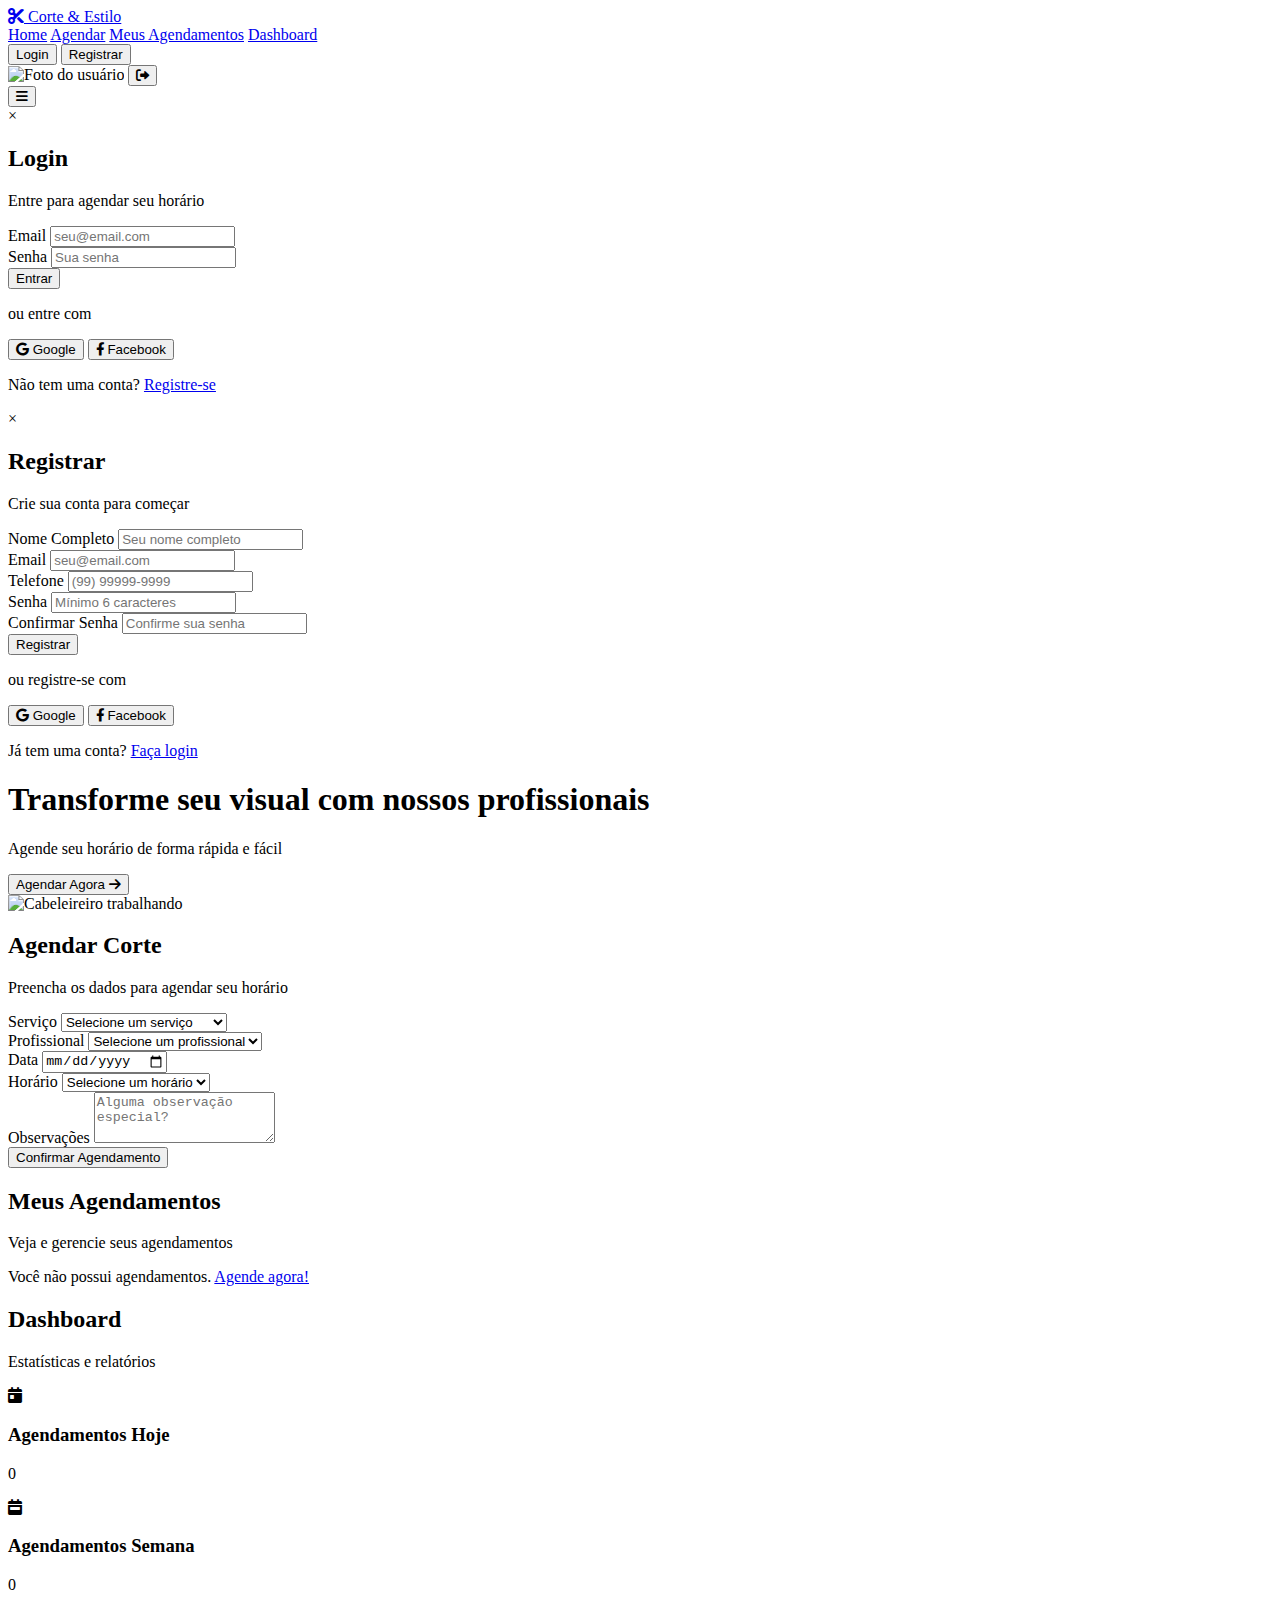
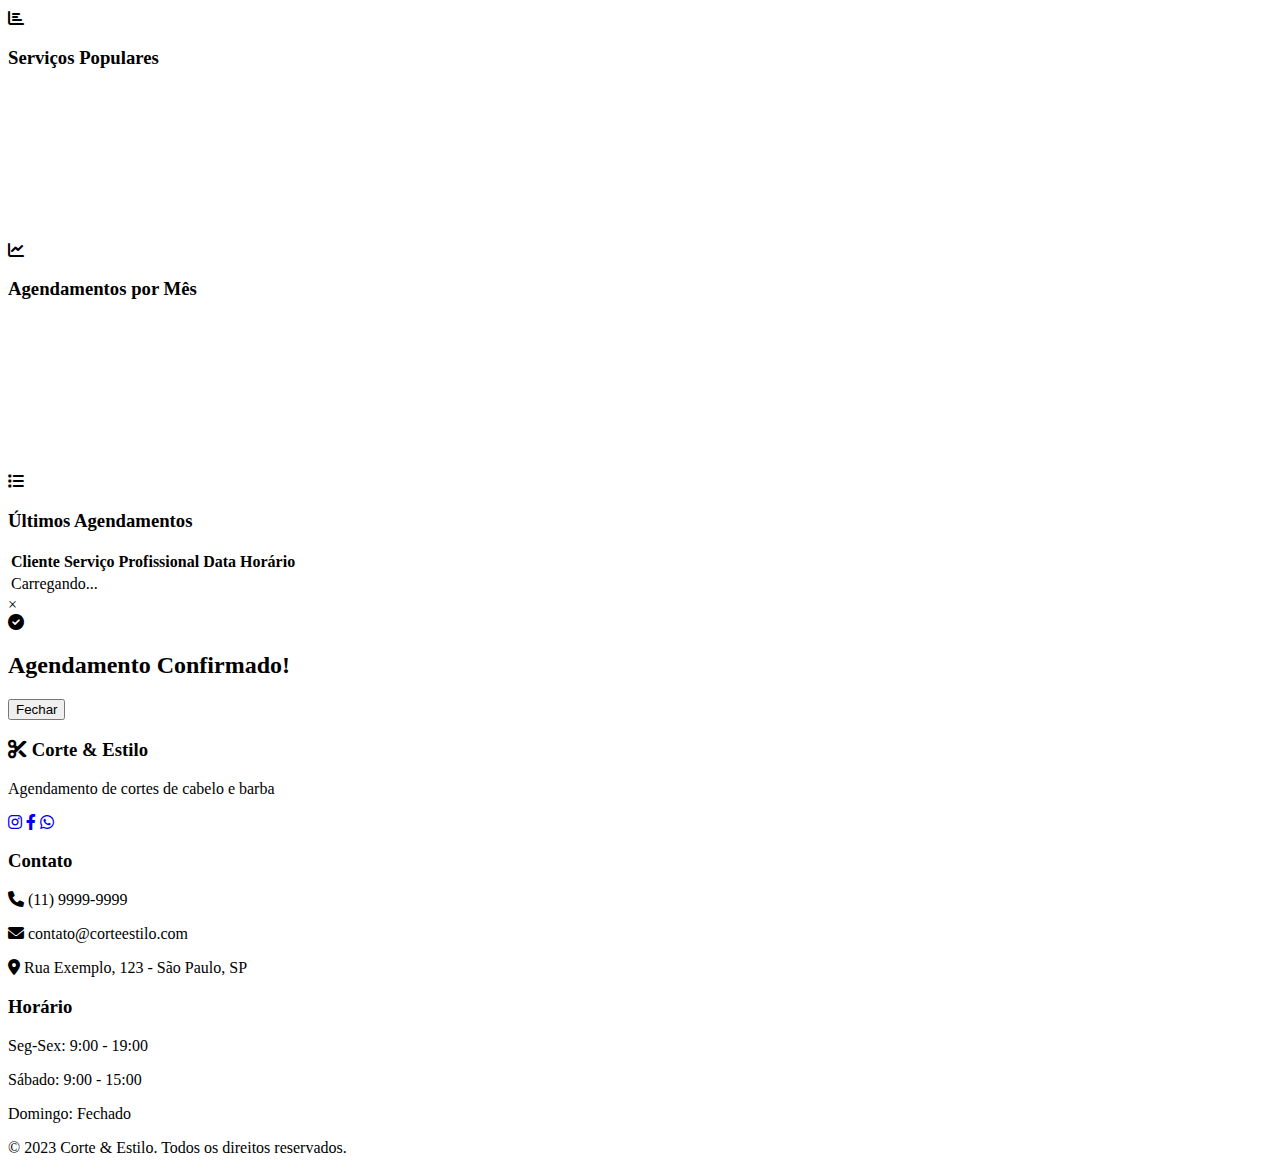
==== index.html @ aaccc722 "Create index.html" ====
<!DOCTYPE html>
<html lang="pt-BR">
<head>
    <meta charset="UTF-8">
    <meta name="viewport" content="width=device-width, initial-scale=1.0">
    <title>Agendamento de Cortes | Corte & Estilo</title>
    <link href="https://fonts.googleapis.com/css2?family=Poppins:wght@300;400;500;600;700&display=swap" rel="stylesheet">
    <link rel="stylesheet" href="https://cdnjs.cloudflare.com/ajax/libs/font-awesome/6.0.0-beta3/css/all.min.css">
    <link rel="stylesheet" href="styles.css">
</head>
<body>
    <!-- Navbar -->
    <nav class="navbar">
        <div class="navbar-container">
            <a href="#" class="logo">
                <i class="fas fa-scissors"></i>
                <span>Corte & Estilo</span>
            </a>
            <div class="navbar-links">
                <a href="#home" class="nav-link active">Home</a>
                <a href="#agendar" class="nav-link">Agendar</a>
                <a href="#meus-agendamentos" class="nav-link">Meus Agendamentos</a>
                <a href="#dashboard" class="nav-link dashboard-link">Dashboard</a>
                <div class="auth-buttons">
                    <button id="login-btn" class="btn auth-btn">Login</button>
                    <button id="register-btn" class="btn auth-btn">Registrar</button>
                    <div id="user-profile" class="user-profile hidden">
                        <img id="user-avatar" src="" alt="Foto do usuário">
                        <span id="user-name"></span>
                        <button id="logout-btn" class="btn logout-btn"><i class="fas fa-sign-out-alt"></i></button>
                    </div>
                </div>
            </div>
            <button class="hamburger">
                <i class="fas fa-bars"></i>
            </button>
        </div>
    </nav>

    <!-- Login Modal -->
    <div id="login-modal" class="modal">
        <div class="modal-content">
            <span class="close-modal">&times;</span>
            <div class="modal-header">
                <h2>Login</h2>
                <p>Entre para agendar seu horário</p>
            </div>
            <form id="login-form">
                <div class="form-group">
                    <label for="login-email">Email</label>
                    <input type="email" id="login-email" placeholder="seu@email.com" required>
                </div>
                <div class="form-group">
                    <label for="login-password">Senha</label>
                    <input type="password" id="login-password" placeholder="Sua senha" required>
                </div>
                <button type="submit" class="btn primary-btn full-width">Entrar</button>
            </form>
            <div class="social-login">
                <p class="divider">ou entre com</p>
                <div class="social-buttons">
                    <button id="google-login" class="btn social-btn google">
                        <i class="fab fa-google"></i> Google
                    </button>
                    <button id="facebook-login" class="btn social-btn facebook">
                        <i class="fab fa-facebook-f"></i> Facebook
                    </button>
                </div>
            </div>
            <p class="auth-switch">Não tem uma conta? <a href="#" id="switch-to-register">Registre-se</a></p>
        </div>
    </div>

    <!-- Register Modal -->
    <div id="register-modal" class="modal">
        <div class="modal-content">
            <span class="close-modal">&times;</span>
            <div class="modal-header">
                <h2>Registrar</h2>
                <p>Crie sua conta para começar</p>
            </div>
            <form id="register-form">
                <div class="form-group">
                    <label for="register-name">Nome Completo</label>
                    <input type="text" id="register-name" placeholder="Seu nome completo" required>
                </div>
                <div class="form-group">
                    <label for="register-email">Email</label>
                    <input type="email" id="register-email" placeholder="seu@email.com" required>
                </div>
                <div class="form-group">
                    <label for="register-phone">Telefone</label>
                    <input type="tel" id="register-phone" placeholder="(99) 99999-9999" required>
                </div>
                <div class="form-group">
                    <label for="register-password">Senha</label>
                    <input type="password" id="register-password" placeholder="Mínimo 6 caracteres" required>
                </div>
                <div class="form-group">
                    <label for="register-confirm-password">Confirmar Senha</label>
                    <input type="password" id="register-confirm-password" placeholder="Confirme sua senha" required>
                </div>
                <button type="submit" class="btn primary-btn full-width">Registrar</button>
            </form>
            <div class="social-login">
                <p class="divider">ou registre-se com</p>
                <div class="social-buttons">
                    <button id="google-register" class="btn social-btn google">
                        <i class="fab fa-google"></i> Google
                    </button>
                    <button id="facebook-register" class="btn social-btn facebook">
                        <i class="fab fa-facebook-f"></i> Facebook
                    </button>
                </div>
            </div>
            <p class="auth-switch">Já tem uma conta? <a href="#" id="switch-to-login">Faça login</a></p>
        </div>
    </div>

    <!-- Home Section -->
    <section id="home" class="section">
        <div class="hero">
            <div class="hero-content">
                <h1>Transforme seu visual com nossos profissionais</h1>
                <p>Agende seu horário de forma rápida e fácil</p>
                <button id="hero-agendar-btn" class="btn primary-btn">Agendar Agora <i class="fas fa-arrow-right"></i></button>
            </div>
            <div class="hero-image">
                <img src="https://images.unsplash.com/photo-1595476108010-b4d1f102b1b1?ixlib=rb-1.2.1&auto=format&fit=crop&w=500&q=80" alt="Cabeleireiro trabalhando">
            </div>
        </div>
    </section>

    <!-- Scheduling Section -->
    <section id="agendar" class="section hidden">
        <div class="container">
            <div class="section-header">
                <h2>Agendar Corte</h2>
                <p>Preencha os dados para agendar seu horário</p>
            </div>
            <form id="agendamento-form" class="card">
                <div class="form-row">
                    <div class="form-group">
                        <label for="servico">Serviço</label>
                        <select id="servico" required>
                            <option value="">Selecione um serviço</option>
                            <option value="Corte Masculino">Corte Masculino - R$ 40</option>
                            <option value="Corte Feminino">Corte Feminino - R$ 60</option>
                            <option value="Barba">Barba - R$ 25</option>
                            <option value="Corte + Barba">Corte + Barba - R$ 60</option>
                            <option value="Coloração">Coloração - R$ 120</option>
                            <option value="Hidratação">Hidratação - R$ 80</option>
                        </select>
                    </div>
                    <div class="form-group">
                        <label for="barbeiro">Profissional</label>
                        <select id="barbeiro" required>
                            <option value="">Selecione um profissional</option>
                            <option value="João Silva">João Silva</option>
                            <option value="Maria Santos">Maria Santos</option>
                            <option value="Carlos Oliveira">Carlos Oliveira</option>
                            <option value="Ana Pereira">Ana Pereira</option>
                        </select>
                    </div>
                </div>
                <div class="form-row">
                    <div class="form-group">
                        <label for="data">Data</label>
                        <input type="date" id="data" required>
                    </div>
                    <div class="form-group">
                        <label for="hora">Horário</label>
                        <select id="hora" required>
                            <option value="">Selecione um horário</option>
                        </select>
                    </div>
                </div>
                <div class="form-group">
                    <label for="observacoes">Observações</label>
                    <textarea id="observacoes" rows="3" placeholder="Alguma observação especial?"></textarea>
                </div>
                <button type="submit" class="btn primary-btn full-width">Confirmar Agendamento</button>
            </form>
        </div>
    </section>

    <!-- My Appointments Section -->
    <section id="meus-agendamentos" class="section hidden">
        <div class="container">
            <div class="section-header">
                <h2>Meus Agendamentos</h2>
                <p>Veja e gerencie seus agendamentos</p>
            </div>
            <div id="agendamentos-list" class="agendamentos-container card">
                <p class="empty-message">Você não possui agendamentos. <a href="#agendar">Agende agora!</a></p>
            </div>
        </div>
    </section>

    <!-- Dashboard Section -->
    <section id="dashboard" class="section hidden">
        <div class="container">
            <div class="section-header">
                <h2>Dashboard</h2>
                <p>Estatísticas e relatórios</p>
            </div>
            <div class="dashboard-grid">
                <div class="dashboard-card">
                    <div class="card-icon">
                        <i class="fas fa-calendar-day"></i>
                    </div>
                    <h3>Agendamentos Hoje</h3>
                    <p id="agendamentos-hoje">0</p>
                </div>
                <div class="dashboard-card">
                    <div class="card-icon">
                        <i class="fas fa-calendar-week"></i>
                    </div>
                    <h3>Agendamentos Semana</h3>
                    <p id="agendamentos-semana">0</p>
                </div>
                <div class="dashboard-card">
                    <div class="card-icon">
                        <i class="fas fa-chart-bar"></i>
                    </div>
                    <h3>Serviços Populares</h3>
                    <canvas id="servicos-chart"></canvas>
                </div>
                <div class="dashboard-card">
                    <div class="card-icon">
                        <i class="fas fa-chart-line"></i>
                    </div>
                    <h3>Agendamentos por Mês</h3>
                    <canvas id="agendamentos-chart"></canvas>
                </div>
                <div class="dashboard-card full-width">
                    <div class="card-icon">
                        <i class="fas fa-list"></i>
                    </div>
                    <h3>Últimos Agendamentos</h3>
                    <div class="table-container">
                        <table id="ultimos-agendamentos">
                            <thead>
                                <tr>
                                    <th>Cliente</th>
                                    <th>Serviço</th>
                                    <th>Profissional</th>
                                    <th>Data</th>
                                    <th>Horário</th>
                                </tr>
                            </thead>
                            <tbody>
                                <tr>
                                    <td colspan="5">Carregando...</td>
                                </tr>
                            </tbody>
                        </table>
                    </div>
                </div>
            </div>
        </div>
    </section>

    <!-- Confirmation Modal -->
    <div id="confirm-modal" class="modal">
        <div class="modal-content">
            <span class="close-modal">&times;</span>
            <div class="modal-header">
                <i class="fas fa-check-circle success-icon"></i>
                <h2>Agendamento Confirmado!</h2>
            </div>
            <div id="confirm-content" class="confirm-details">
                <!-- Content will be filled by JS -->
            </div>
            <button class="btn primary-btn full-width" onclick="toggleModal(elements.confirmModal)">Fechar</button>
        </div>
    </div>

    <!-- Footer -->
    <footer class="footer">
        <div class="footer-container">
            <div class="footer-section">
                <h3><i class="fas fa-scissors"></i> Corte & Estilo</h3>
                <p>Agendamento de cortes de cabelo e barba</p>
                <div class="social-links">
                    <a href="#"><i class="fab fa-instagram"></i></a>
                    <a href="#"><i class="fab fa-facebook-f"></i></a>
                    <a href="#"><i class="fab fa-whatsapp"></i></a>
                </div>
            </div>
            <div class="footer-section">
                <h3>Contato</h3>
                <p><i class="fas fa-phone"></i> (11) 9999-9999</p>
                <p><i class="fas fa-envelope"></i> contato@corteestilo.com</p>
                <p><i class="fas fa-map-marker-alt"></i> Rua Exemplo, 123 - São Paulo, SP</p>
            </div>
            <div class="footer-section">
                <h3>Horário</h3>
                <p>Seg-Sex: 9:00 - 19:00</p>
                <p>Sábado: 9:00 - 15:00</p>
                <p>Domingo: Fechado</p>
            </div>
        </div>
        <div class="footer-bottom">
            <p>&copy; 2023 Corte & Estilo. Todos os direitos reservados.</p>
        </div>
    </footer>

    <!-- Firebase and Chart.js -->
    <script src="https://www.gstatic.com/firebasejs/8.10.0/firebase-app.js"></script>
    <script src="https://www.gstatic.com/firebasejs/8.10.0/firebase-auth.js"></script>
    <script src="https://www.gstatic.com/firebasejs/8.10.0/firebase-firestore.js"></script>
    <script src="https://cdn.jsdelivr.net/npm/chart.js"></script>
    
    <!-- Main JavaScript -->
    <script src="script.js"></script>
</body>
</html>
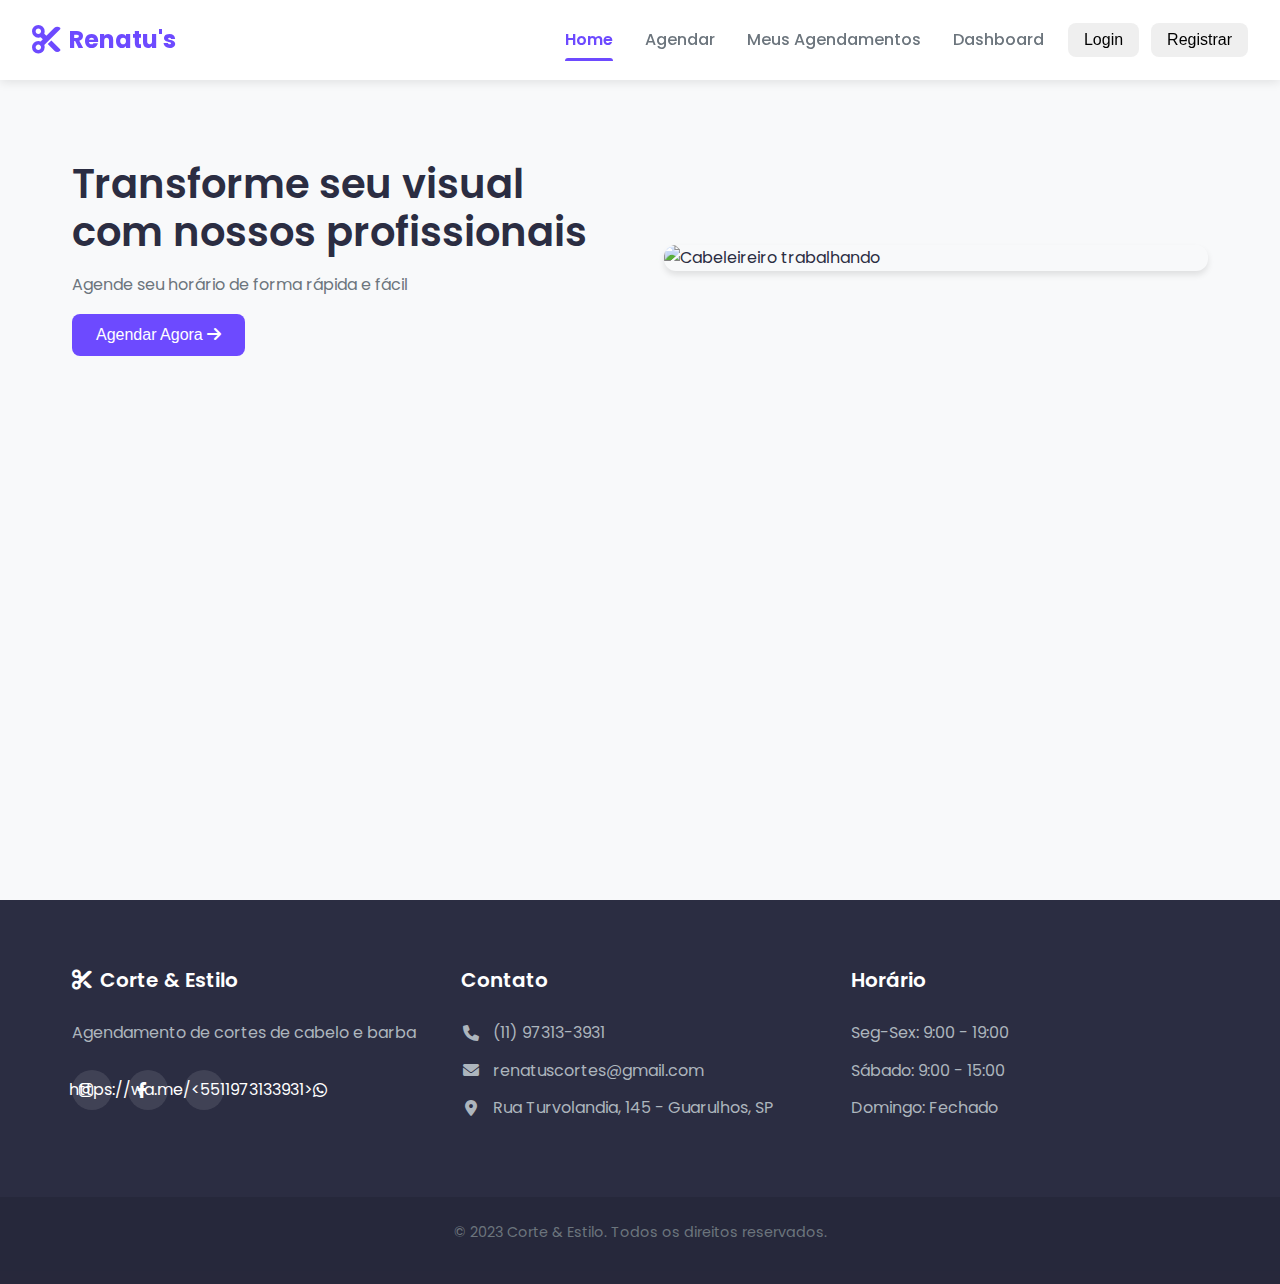
==== commit 07d529e7: "Update index.html" ====
--- a/index.html
+++ b/index.html
@@ -14,7 +14,7 @@
         <div class="navbar-container">
             <a href="#" class="logo">
                 <i class="fas fa-scissors"></i>
-                <span>Corte & Estilo</span>
+                <span>Renatu's</span>
             </a>
             <div class="navbar-links">
                 <a href="#home" class="nav-link active">Home</a>
@@ -283,16 +283,16 @@
                 <h3><i class="fas fa-scissors"></i> Corte & Estilo</h3>
                 <p>Agendamento de cortes de cabelo e barba</p>
                 <div class="social-links">
-                    <a href="#"><i class="fab fa-instagram"></i></a>
+                    <a href="https://www.instagram.com/renatuducorte?igsh=NTVnMHIkNGRsMWNq"><i class="fab fa-instagram"></i></a>
                     <a href="#"><i class="fab fa-facebook-f"></i></a>
-                    <a href="#"><i class="fab fa-whatsapp"></i></a>
+                    <a href="#">https://wa.me/<5511973133931><i class="fab fa-whatsapp"></i></a>
                 </div>
             </div>
             <div class="footer-section">
                 <h3>Contato</h3>
-                <p><i class="fas fa-phone"></i> (11) 9999-9999</p>
-                <p><i class="fas fa-envelope"></i> contato@corteestilo.com</p>
-                <p><i class="fas fa-map-marker-alt"></i> Rua Exemplo, 123 - São Paulo, SP</p>
+                <p><i class="fas fa-phone"></i> (11) 97313-3931</p>
+                <p><i class="fas fa-envelope"></i> renatuscortes@gmail.com</p>
+                <p><i class="fas fa-map-marker-alt"></i> Rua Turvolandia, 145 - Guarulhos, SP</p>
             </div>
             <div class="footer-section">
                 <h3>Horário</h3>
--- a/styles.css
+++ b/styles.css
@@ -0,0 +1,863 @@
+/* Reset and Base Styles */
+:root {
+    --primary-color: #6d4aff;
+    --primary-dark: #5a3ae6;
+    --secondary-color: #ff6b6b;
+    --dark-color: #2b2d42;
+    --light-color: #f8f9fa;
+    --gray-color: #6c757d;
+    --success-color: #28a745;
+    --danger-color: #dc3545;
+    --warning-color: #ffc107;
+    --info-color: #17a2b8;
+    --google-color: #db4437;
+    --facebook-color: #4267B2;
+    --shadow: 0 4px 6px rgba(0, 0, 0, 0.1);
+    --transition: all 0.3s ease;
+}
+
+* {
+    margin: 0;
+    padding: 0;
+    box-sizing: border-box;
+}
+
+body {
+    font-family: 'Poppins', sans-serif;
+    line-height: 1.6;
+    color: var(--dark-color);
+    background-color: var(--light-color);
+    overflow-x: hidden;
+}
+
+.hidden {
+    display: none !important;
+}
+
+/* Typography */
+h1, h2, h3, h4 {
+    margin-bottom: 1rem;
+    font-weight: 600;
+    color: var(--dark-color);
+}
+
+h1 {
+    font-size: 2.5rem;
+    line-height: 1.2;
+}
+
+h2 {
+    font-size: 2rem;
+    margin-bottom: 1.5rem;
+}
+
+h3 {
+    font-size: 1.5rem;
+}
+
+p {
+    margin-bottom: 1rem;
+    color: var(--gray-color);
+}
+
+a {
+    text-decoration: none;
+    color: inherit;
+}
+
+/* Layout */
+.container {
+    max-width: 1200px;
+    margin: 0 auto;
+    padding: 0 1.5rem;
+}
+
+.section {
+    padding: 5rem 0;
+    min-height: calc(100vh - 80px);
+}
+
+.section-header {
+    text-align: center;
+    margin-bottom: 3rem;
+}
+
+.section-header p {
+    max-width: 600px;
+    margin: 0 auto;
+}
+
+.card {
+    background-color: white;
+    border-radius: 12px;
+    padding: 2rem;
+    box-shadow: var(--shadow);
+    margin-bottom: 2rem;
+}
+
+/* Buttons */
+.btn {
+    display: inline-block;
+    padding: 0.75rem 1.5rem;
+    border: none;
+    border-radius: 8px;
+    font-size: 1rem;
+    font-weight: 500;
+    cursor: pointer;
+    transition: var(--transition);
+    text-align: center;
+}
+
+.btn:hover {
+    transform: translateY(-2px);
+    box-shadow: 0 4px 8px rgba(0, 0, 0, 0.1);
+}
+
+.primary-btn {
+    background-color: var(--primary-color);
+    color: white;
+}
+
+.primary-btn:hover {
+    background-color: var(--primary-dark);
+}
+
+.secondary-btn {
+    background-color: var(--gray-color);
+    color: white;
+}
+
+.secondary-btn:hover {
+    background-color: #5a6268;
+}
+
+.danger-btn {
+    background-color: var(--danger-color);
+    color: white;
+}
+
+.danger-btn:hover {
+    background-color: #c82333;
+}
+
+.full-width {
+    width: 100%;
+}
+
+.auth-btn {
+    margin-left: 0.5rem;
+    padding: 0.5rem 1rem;
+}
+
+.social-btn {
+    display: flex;
+    align-items: center;
+    justify-content: center;
+    padding: 0.75rem;
+    margin: 0.5rem 0;
+    width: 100%;
+}
+
+.social-btn i {
+    margin-right: 0.5rem;
+    font-size: 1.2rem;
+}
+
+.google {
+    background-color: var(--google-color);
+    color: white;
+}
+
+.facebook {
+    background-color: var(--facebook-color);
+    color: white;
+}
+
+/* Navbar */
+.navbar {
+    background-color: white;
+    box-shadow: 0 2px 10px rgba(0, 0, 0, 0.1);
+    position: sticky;
+    top: 0;
+    z-index: 1000;
+    height: 80px;
+    display: flex;
+    align-items: center;
+}
+
+.navbar-container {
+    display: flex;
+    justify-content: space-between;
+    align-items: center;
+    width: 100%;
+    padding: 0 2rem;
+}
+
+.logo {
+    display: flex;
+    align-items: center;
+    font-size: 1.5rem;
+    font-weight: 700;
+    color: var(--primary-color);
+}
+
+.logo i {
+    margin-right: 0.5rem;
+    font-size: 1.8rem;
+}
+
+.navbar-links {
+    display: flex;
+    align-items: center;
+}
+
+.nav-link {
+    margin: 0 1rem;
+    padding: 0.5rem 0;
+    position: relative;
+    color: var(--gray-color);
+    font-weight: 500;
+    transition: var(--transition);
+}
+
+.nav-link:hover {
+    color: var(--primary-color);
+}
+
+.nav-link.active {
+    color: var(--primary-color);
+    font-weight: 600;
+}
+
+.nav-link.active::after {
+    content: '';
+    position: absolute;
+    bottom: 0;
+    left: 0;
+    width: 100%;
+    height: 3px;
+    background-color: var(--primary-color);
+    border-radius: 3px 3px 0 0;
+}
+
+.hamburger {
+    display: none;
+    background: none;
+    border: none;
+    font-size: 1.5rem;
+    cursor: pointer;
+    color: var(--dark-color);
+}
+
+.user-profile {
+    display: flex;
+    align-items: center;
+    margin-left: 1rem;
+}
+
+.user-profile img {
+    width: 40px;
+    height: 40px;
+    border-radius: 50%;
+    object-fit: cover;
+    margin-right: 0.5rem;
+    border: 2px solid var(--primary-color);
+}
+
+.user-profile span {
+    font-weight: 500;
+    margin-right: 0.5rem;
+}
+
+.logout-btn {
+    background: none;
+    border: none;
+    color: var(--gray-color);
+    font-size: 1.2rem;
+    cursor: pointer;
+    padding: 0.5rem;
+}
+
+.logout-btn:hover {
+    color: var(--danger-color);
+    transform: none;
+    box-shadow: none;
+}
+
+/* Modal */
+.modal {
+    position: fixed;
+    top: 0;
+    left: 0;
+    width: 100%;
+    height: 100%;
+    background-color: rgba(0, 0, 0, 0.5);
+    display: none;
+    justify-content: center;
+    align-items: center;
+    z-index: 2000;
+    opacity: 0;
+    transition: var(--transition);
+}
+
+.modal.show {
+    display: flex;
+    opacity: 1;
+}
+
+.modal-content {
+    background-color: white;
+    padding: 2.5rem;
+    border-radius: 12px;
+    width: 100%;
+    max-width: 500px;
+    position: relative;
+    box-shadow: 0 5px 20px rgba(0, 0, 0, 0.2);
+    transform: translateY(-20px);
+    transition: var(--transition);
+}
+
+.modal.show .modal-content {
+    transform: translateY(0);
+}
+
+.close-modal {
+    position: absolute;
+    top: 1.5rem;
+    right: 1.5rem;
+    font-size: 1.5rem;
+    cursor: pointer;
+    color: var(--gray-color);
+    transition: var(--transition);
+}
+
+.close-modal:hover {
+    color: var(--dark-color);
+    transform: rotate(90deg);
+}
+
+.modal-header {
+    text-align: center;
+    margin-bottom: 2rem;
+}
+
+.modal-header h2 {
+    margin-bottom: 0.5rem;
+}
+
+.modal-header p {
+    color: var(--gray-color);
+}
+
+.success-icon {
+    font-size: 4rem;
+    color: var(--success-color);
+    margin-bottom: 1rem;
+}
+
+.confirm-details {
+    margin: 2rem 0;
+}
+
+.confirm-details p {
+    margin-bottom: 1rem;
+    display: flex;
+}
+
+.confirm-details strong {
+    min-width: 120px;
+    display: inline-block;
+    color: var(--dark-color);
+}
+
+/* Forms */
+.form-group {
+    margin-bottom: 1.5rem;
+}
+
+.form-group label {
+    display: block;
+    margin-bottom: 0.5rem;
+    font-weight: 500;
+    color: var(--dark-color);
+}
+
+.form-group input,
+.form-group select,
+.form-group textarea {
+    width: 100%;
+    padding: 0.75rem 1rem;
+    border: 1px solid #ddd;
+    border-radius: 8px;
+    font-size: 1rem;
+    font-family: 'Poppins', sans-serif;
+    transition: var(--transition);
+}
+
+.form-group input:focus,
+.form-group select:focus,
+.form-group textarea:focus {
+    border-color: var(--primary-color);
+    outline: none;
+    box-shadow: 0 0 0 3px rgba(109, 74, 255, 0.2);
+}
+
+.form-group textarea {
+    resize: vertical;
+    min-height: 100px;
+}
+
+.form-row {
+    display: flex;
+    gap: 1.5rem;
+    margin-bottom: 1.5rem;
+}
+
+.form-row .form-group {
+    flex: 1;
+    margin-bottom: 0;
+}
+
+.auth-switch {
+    margin-top: 1.5rem;
+    text-align: center;
+    color: var(--gray-color);
+}
+
+.auth-switch a {
+    color: var(--primary-color);
+    font-weight: 500;
+    transition: var(--transition);
+}
+
+.auth-switch a:hover {
+    text-decoration: underline;
+}
+
+.social-login {
+    margin: 1.5rem 0;
+}
+
+.divider {
+    position: relative;
+    text-align: center;
+    margin: 1.5rem 0;
+    color: var(--gray-color);
+}
+
+.divider::before,
+.divider::after {
+    content: '';
+    position: absolute;
+    top: 50%;
+    width: 45%;
+    height: 1px;
+    background-color: #ddd;
+}
+
+.divider::before {
+    left: 0;
+}
+
+.divider::after {
+    right: 0;
+}
+
+/* Hero */
+.hero {
+    display: flex;
+    align-items: center;
+    justify-content: space-between;
+    gap: 3rem;
+    max-width: 1200px;
+    margin: 0 auto;
+    padding: 0 2rem;
+}
+
+.hero-content {
+    flex: 1;
+    text-align: left;
+}
+
+.hero-image {
+    flex: 1;
+    border-radius: 12px;
+    overflow: hidden;
+    box-shadow: var(--shadow);
+}
+
+.hero-image img {
+    width: 100%;
+    height: auto;
+    display: block;
+    transition: var(--transition);
+}
+
+.hero-image:hover img {
+    transform: scale(1.05);
+}
+
+/* Appointments */
+.agendamentos-container {
+    min-height: 300px;
+    display: flex;
+    flex-direction: column;
+}
+
+.agendamento-card {
+    background-color: white;
+    border-radius: 8px;
+    padding: 1.5rem;
+    margin-bottom: 1rem;
+    box-shadow: 0 2px 5px rgba(0, 0, 0, 0.05);
+    display: flex;
+    justify-content: space-between;
+    align-items: center;
+    transition: var(--transition);
+}
+
+.agendamento-card:hover {
+    transform: translateY(-3px);
+    box-shadow: 0 5px 15px rgba(0, 0, 0, 0.1);
+}
+
+.agendamento-info h3 {
+    margin-bottom: 0.5rem;
+    color: var(--primary-color);
+}
+
+.agendamento-info p {
+    margin-bottom: 0.25rem;
+    color: var(--gray-color);
+}
+
+.agendamento-info strong {
+    color: var(--dark-color);
+}
+
+.agendamento-actions button {
+    margin-left: 0.5rem;
+}
+
+.empty-message {
+    text-align: center;
+    color: var(--gray-color);
+    margin: 2rem 0;
+}
+
+.empty-message a {
+    color: var(--primary-color);
+    font-weight: 500;
+    transition: var(--transition);
+}
+
+.empty-message a:hover {
+    text-decoration: underline;
+}
+
+.status-confirmado {
+    color: var(--success-color);
+    font-weight: 500;
+}
+
+.status-cancelado {
+    color: var(--danger-color);
+    font-weight: 500;
+}
+
+/* Dashboard */
+.dashboard-grid {
+    display: grid;
+    grid-template-columns: repeat(auto-fit, minmax(300px, 1fr));
+    gap: 1.5rem;
+    margin-top: 2rem;
+}
+
+.dashboard-card {
+    background-color: white;
+    border-radius: 12px;
+    padding: 1.5rem;
+    box-shadow: var(--shadow);
+    transition: var(--transition);
+}
+
+.dashboard-card:hover {
+    transform: translateY(-5px);
+    box-shadow: 0 10px 20px rgba(0, 0, 0, 0.1);
+}
+
+.dashboard-card h3 {
+    margin-bottom: 1rem;
+    color: var(--dark-color);
+    font-size: 1.25rem;
+    display: flex;
+    align-items: center;
+}
+
+.dashboard-card p {
+    font-size: 2rem;
+    font-weight: 600;
+    text-align: center;
+    color: var(--primary-color);
+    margin: 1.5rem 0;
+}
+
+.card-icon {
+    width: 50px;
+    height: 50px;
+    background-color: rgba(109, 74, 255, 0.1);
+    border-radius: 50%;
+    display: flex;
+    align-items: center;
+    justify-content: center;
+    margin-bottom: 1rem;
+    color: var(--primary-color);
+    font-size: 1.5rem;
+}
+
+.full-width {
+    grid-column: 1 / -1;
+}
+
+.table-container {
+    overflow-x: auto;
+    margin-top: 1rem;
+}
+
+table {
+    width: 100%;
+    border-collapse: collapse;
+    margin-top: 1rem;
+}
+
+th, td {
+    padding: 1rem;
+    text-align: left;
+    border-bottom: 1px solid #eee;
+}
+
+th {
+    background-color: #f8f9fa;
+    font-weight: 600;
+    color: var(--dark-color);
+}
+
+tr:hover {
+    background-color: #f8f9fa;
+}
+
+/* Footer */
+.footer {
+    background-color: var(--dark-color);
+    color: white;
+    padding: 4rem 0 0;
+}
+
+.footer-container {
+    display: grid;
+    grid-template-columns: repeat(auto-fit, minmax(250px, 1fr));
+    gap: 2rem;
+    max-width: 1200px;
+    margin: 0 auto;
+    padding: 0 2rem;
+}
+
+.footer-section {
+    margin-bottom: 2rem;
+}
+
+.footer-section h3 {
+    color: white;
+    margin-bottom: 1.5rem;
+    font-size: 1.25rem;
+    display: flex;
+    align-items: center;
+}
+
+.footer-section h3 i {
+    margin-right: 0.5rem;
+}
+
+.footer-section p {
+    color: #adb5bd;
+    margin-bottom: 0.75rem;
+    display: flex;
+    align-items: center;
+}
+
+.footer-section i {
+    margin-right: 0.75rem;
+    width: 20px;
+    text-align: center;
+}
+
+.social-links {
+    display: flex;
+    gap: 1rem;
+    margin-top: 1.5rem;
+}
+
+.social-links a {
+    width: 40px;
+    height: 40px;
+    border-radius: 50%;
+    background-color: rgba(255, 255, 255, 0.1);
+    display: flex;
+    align-items: center;
+    justify-content: center;
+    transition: var(--transition);
+}
+
+.social-links a:hover {
+    background-color: var(--primary-color);
+    transform: translateY(-3px);
+}
+
+.footer-bottom {
+    text-align: center;
+    padding: 1.5rem;
+    margin-top: 2rem;
+    background-color: rgba(0, 0, 0, 0.1);
+    color: #adb5bd;
+    font-size: 0.9rem;
+}
+
+/* Alerts */
+.alert {
+    position: fixed;
+    top: 20px;
+    right: 20px;
+    padding: 1rem 1.5rem;
+    border-radius: 8px;
+    color: white;
+    box-shadow: var(--shadow);
+    z-index: 3000;
+    animation: slideIn 0.3s ease-out;
+    display: flex;
+    align-items: center;
+}
+
+.alert-success {
+    background-color: var(--success-color);
+}
+
+.alert-error {
+    background-color: var(--danger-color);
+}
+
+.alert i {
+    margin-right: 0.5rem;
+    font-size: 1.2rem;
+}
+
+.fade-out {
+    animation: fadeOut 0.5s ease-out;
+    opacity: 0;
+}
+
+@keyframes slideIn {
+    from { transform: translateX(100%); opacity: 0; }
+    to { transform: translateX(0); opacity: 1; }
+}
+
+@keyframes fadeOut {
+    from { opacity: 1; }
+    to { opacity: 0; }
+}
+
+/* Responsiveness */
+@media (max-width: 992px) {
+    .hero {
+        flex-direction: column;
+        text-align: center;
+        padding-top: 2rem;
+    }
+    
+    .hero-content {
+        text-align: center;
+    }
+    
+    .form-row {
+        flex-direction: column;
+        gap: 0;
+    }
+}
+
+@media (max-width: 768px) {
+    .navbar-container {
+        padding: 0 1.5rem;
+    }
+    
+    .navbar-links {
+        display: none;
+        position: absolute;
+        top: 80px;
+        left: 0;
+        width: 100%;
+        background-color: white;
+        flex-direction: column;
+        padding: 1.5rem;
+        box-shadow: 0 5px 10px rgba(0, 0, 0, 0.1);
+        z-index: 999;
+    }
+    
+    .navbar-links.active {
+        display: flex;
+    }
+    
+    .nav-link {
+        margin: 0.75rem 0;
+        padding: 0.75rem 0;
+    }
+    
+    .auth-buttons {
+        margin-top: 1rem;
+        display: flex;
+        flex-direction: column;
+    }
+    
+    .auth-btn {
+        margin: 0.5rem 0;
+        width: 100%;
+    }
+    
+    .user-profile {
+        margin: 1rem 0 0;
+        justify-content: center;
+        width: 100%;
+    }
+    
+    .hamburger {
+        display: block;
+    }
+    
+    .section {
+        padding: 3rem 0;
+    }
+    
+    .modal-content {
+        padding: 1.5rem;
+    }
+}
+
+@media (max-width: 576px) {
+    h1 {
+        font-size: 2rem;
+    }
+    
+    h2 {
+        font-size: 1.75rem;
+    }
+    
+    .hero {
+        padding: 0 1rem;
+    }
+    
+    .container {
+        padding: 0 1rem;
+    }
+    
+    .card {
+        padding: 1.5rem;
+    }
+}
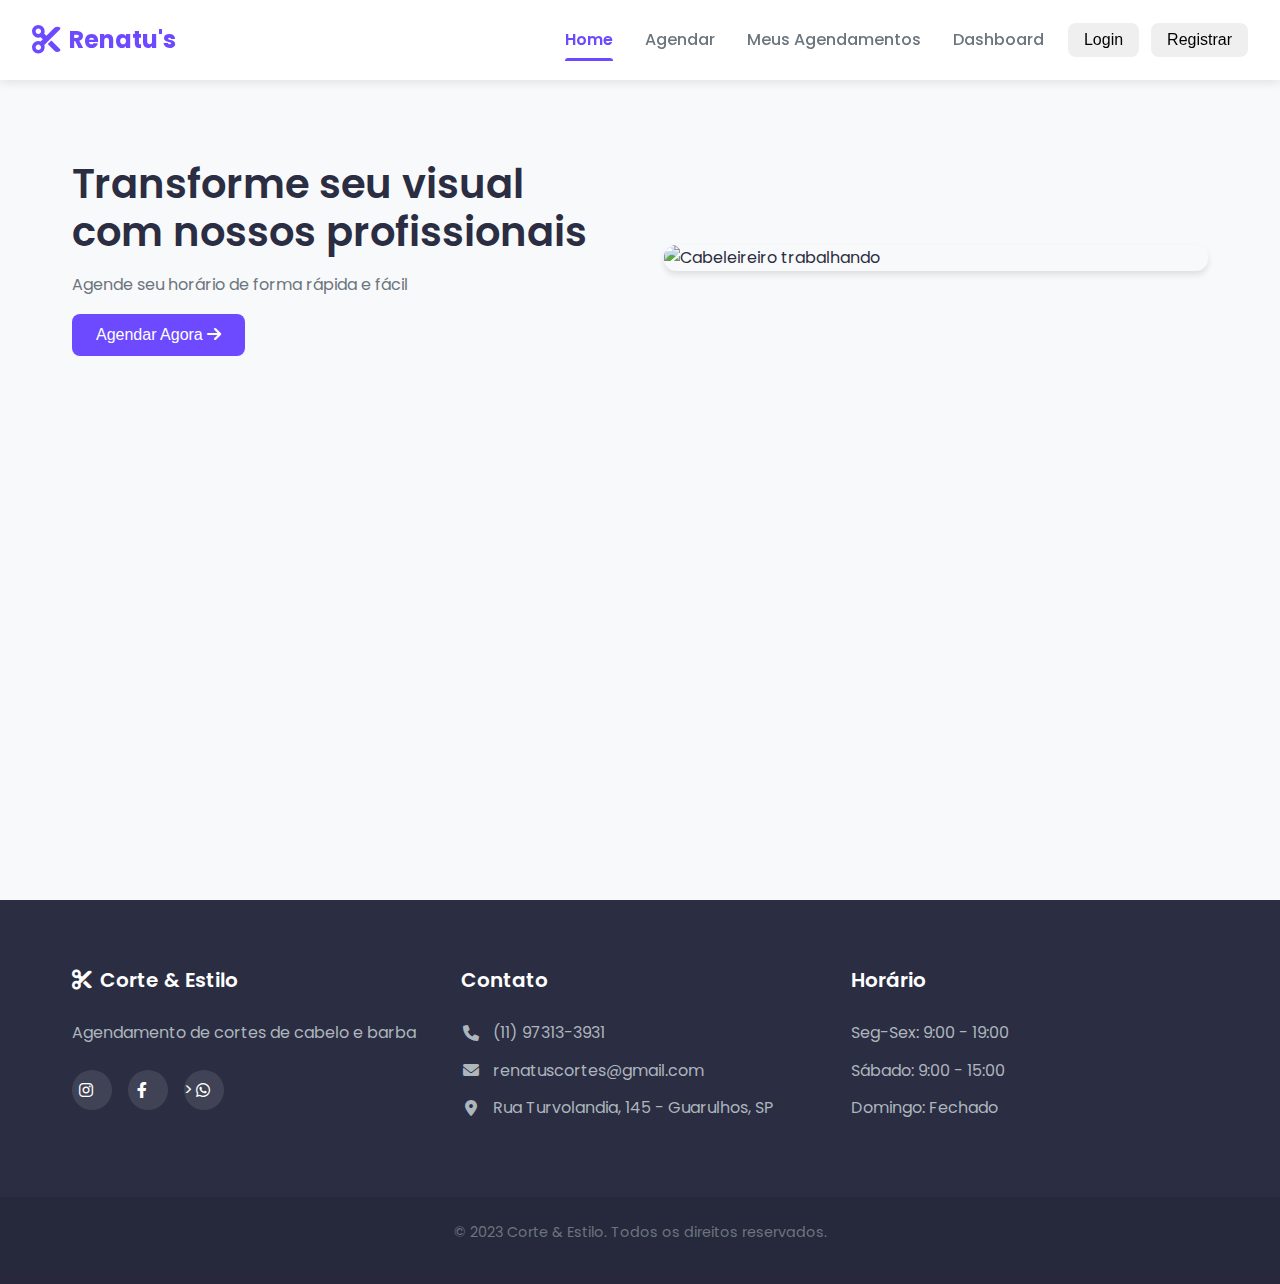
==== commit 955e8ecc: "Update index.html" ====
--- a/index.html
+++ b/index.html
@@ -285,7 +285,7 @@
                 <div class="social-links">
                     <a href="https://www.instagram.com/renatuducorte?igsh=NTVnMHIkNGRsMWNq"><i class="fab fa-instagram"></i></a>
                     <a href="#"><i class="fab fa-facebook-f"></i></a>
-                    <a href="#">https://wa.me/<5511973133931><i class="fab fa-whatsapp"></i></a>
+                    <a href="https://wa.me/<5511973133931">><i class="fab fa-whatsapp"></i></a>
                 </div>
             </div>
             <div class="footer-section">
